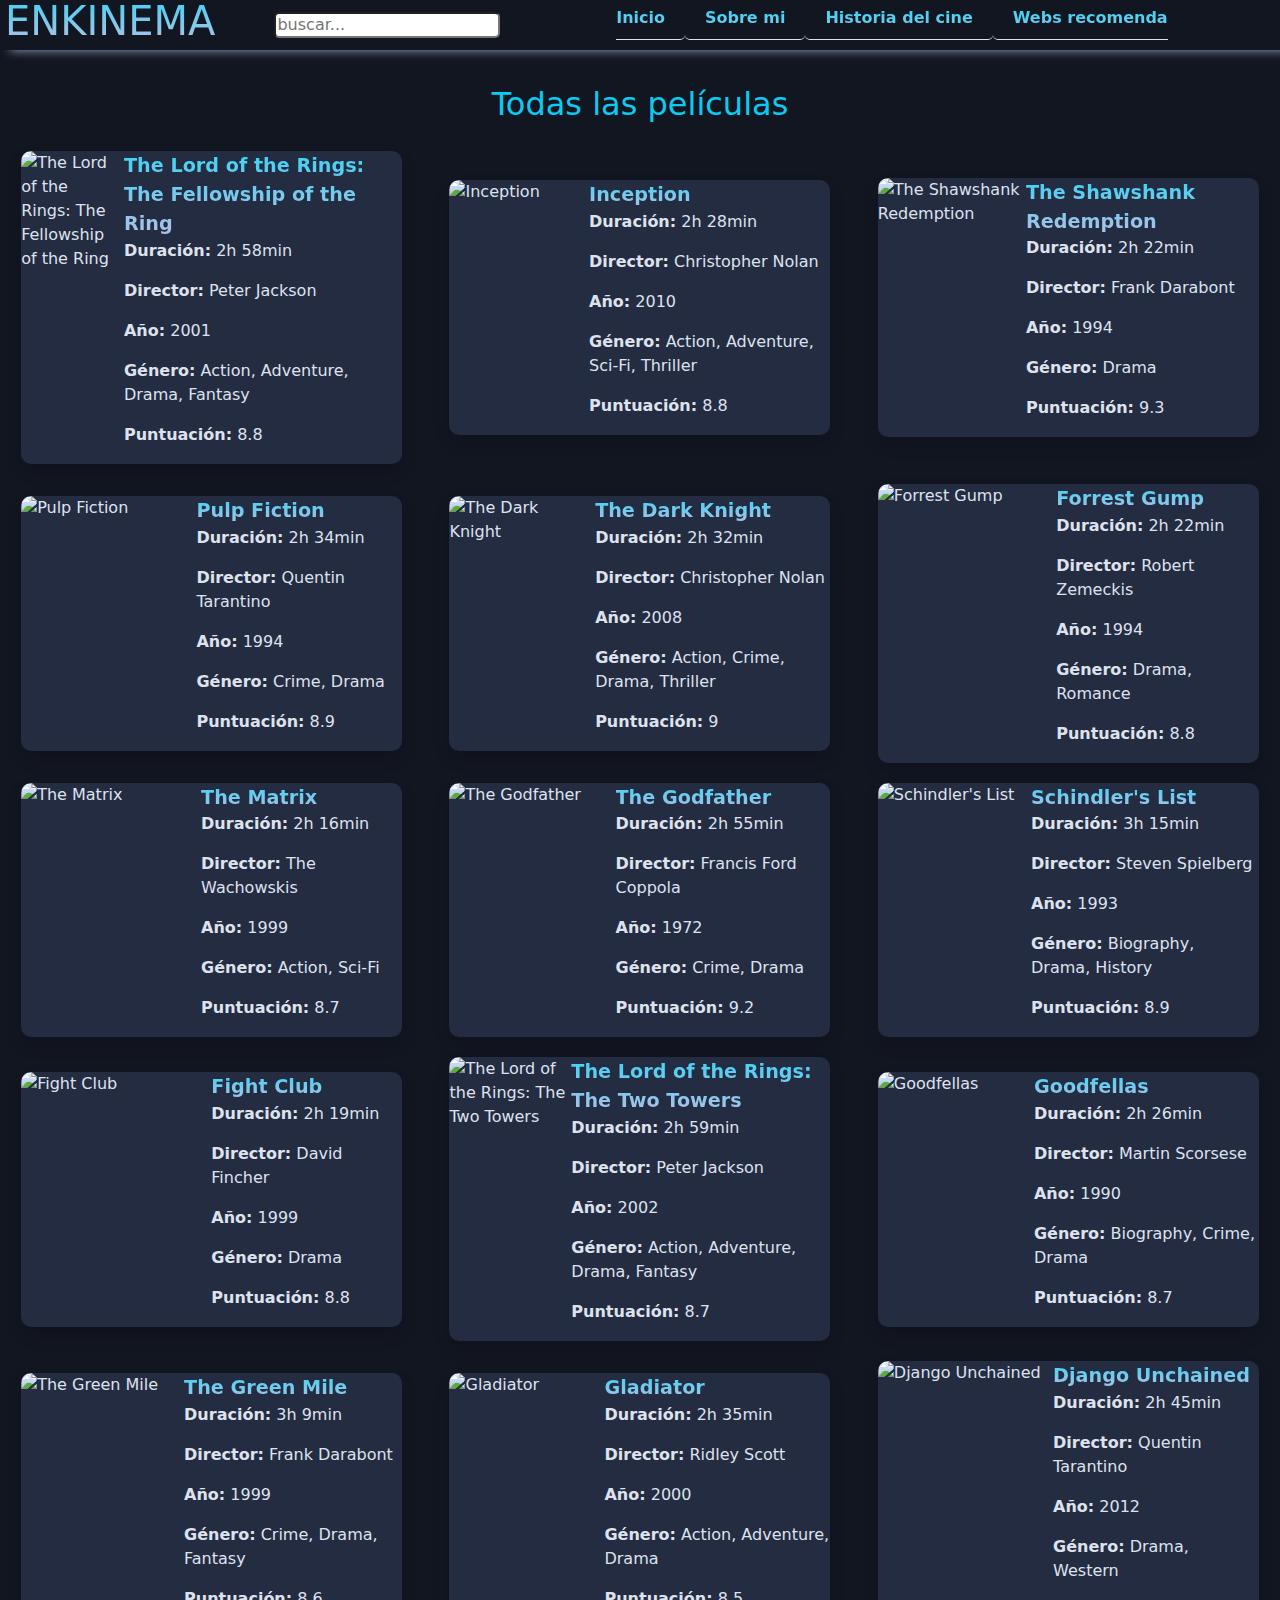
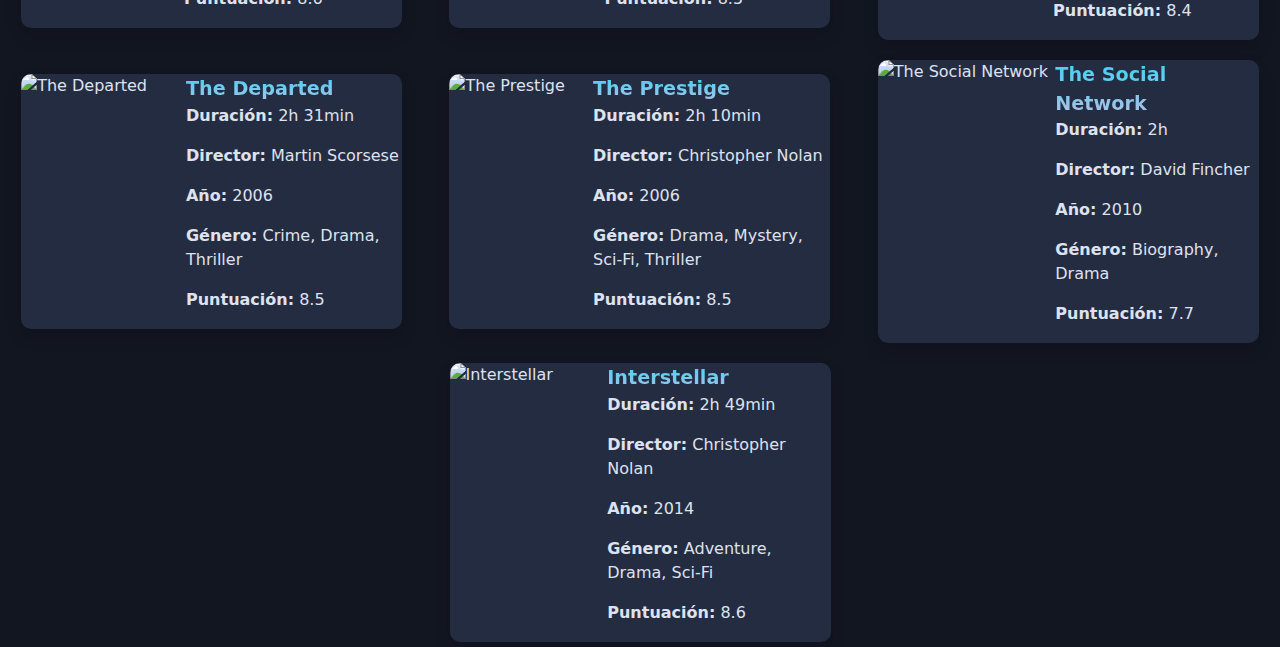
==== index.html @ 107191fd "proyecto enkinema front" ====
<!DOCTYPE html>
<html lang="en">
  <head>
    <meta charset="UTF-8" />
    <meta name="viewport" content="width=device-width, initial-scale=1.0" />
    <script src="https://ajax.googleapis.com/ajax/libs/jquery/3.7.1/jquery.min.js"></script>
    <title>Proyecto de M2</title>
    <link rel="stylesheet" href="https://cdn.jsdelivr.net/npm/bootstrap@5.3.2/dist/css/bootstrap.min.css">
    <link rel="stylesheet" href="./styles/global.css">
    <link rel="stylesheet" href="./styles/index.css">
  </head>
  <body>
    <header class="header">
      <h1>ENKINEMA</h1>
      <div class="actions">
        <div>
          <input type="search" placeholder="buscar...">
        </div>
        <nav class="navigation">
          <div class="hamburger">
            <div class="line"></div>
            <div class="line"></div>
            <div class="line"></div>
          </div>
          <ul class="links">
            <li><a href="./index.html">Inicio</a></li>
            <li><a href="./pages/about.html">Sobre mi</a></li>
            <li><a href="./pages/history.html">Historia del cine</a></li>
            <li><a href="./pages/webs.html">Webs recomendadas</a></li>
          </ul>
        </nav>
      </div>
    </header>
    <main>
      <h2 class="text-info">Todas las películas</h2>
      <section id="allMovies"></section>
    </main>
    <script src="./public/bundle.js"></script>
    <script src="https://cdn.jsdelivr.net/npm/@popperjs/core@2.11.8/dist/umd/popper.min.js" integrity="sha384-I7E8VVD/ismYTF4hNIPjVp/Zjvgyol6VFvRkX/vR+Vc4jQkC+hVqc2pM8ODewa9r" crossorigin="anonymous"></script>
    <script src="https://cdn.jsdelivr.net/npm/bootstrap@5.3.2/dist/js/bootstrap.min.js" integrity="sha384-BBtl+eGJRgqQAUMxJ7pMwbEyER4l1g+O15P+16Ep7Q9Q+zqX6gSbd85u4mG4QzX+" crossorigin="anonymous"></script>
  </body>
</html>
---- styles/global.css ----
html {
    box-sizing: border-box;
    display: flex;
    align-items: center;
    justify-content: center;
}

a {
    text-decoration: none;
    color: hsl(224, 20%, 80%);
    font-weight: bold;

    &:hover {
        filter: brightness(1.2);
    }
}

button {
    background: none;
    border: none;
    padding: 0;
}

/* definimos estilos globales */

html {
    background: hsl(224, 30%, 20%);
    scrollbar-width: thin;
    scrollbar-color: hsl(224, 10%, 90%) hsl(224, 10%, 10%);
}

body {
    position: relative;
    width: 100%;
    max-width: 1400px;
    min-height: 100vh;
    padding: 5px;
    background: hsl(224, 30%, 10%);
    display: flex;
    flex-direction: column;
    align-items: center;
    font-family: system-ui, -apple-system, BlinkMacSystemFont, 'Segoe UI', Roboto, Oxygen, Ubuntu, Cantarell, 'Open Sans', 'Helvetica Neue', sans-serif;
    color: hsl(224, 30%, 90%);
}
main {
    position: relative;
    width: 100%;
    padding-top: 80px;
    min-height: 98.5vh;
}

/* ESTILOS HEADER */

header {
    position: fixed;
    top: 0;
    left: 0;
    width: 100%;
    height: 50px;
    padding: 10px 5px;
    padding-right: 50px;
    display: flex;
    justify-content: space-between;
    align-items: center;
    backdrop-filter: blur(60px);
    box-shadow: 10px 0 10px hsl(224, 30%, 70%);
    z-index: 90;
}

.actions {
    display: flex;
    flex: 1;
    height: 100%;
    justify-content: end;
    align-items: center;
}

input {
    line-height: 1.3em;
    padding: 1px;
    margin-right: 20px;
    border-radius: 5px;
    outline: none;
}

.navigation {
    position: fixed;
    right: 3px;
    width: 40px;
    height: 40px;
    padding: 2px;
    overflow: hidden;
    transition: width .4s linear, height .3s linear;
}

.links {
    display: none;
}

.hamburger {
    position: relative;
    width: 40px;
    height: 40px;
    padding-right: 20px;
    cursor: pointer;

    &:hover {
        filter: brightness(1.3);
    }
}
  
.hamburger .line {
    display: block;
    width: 40px;
    height: 5px;
    margin-bottom: 10px;
    background: linear-gradient(to top, hsl(223, 50%, 80%), hsl(551,90%, 60%));
    border-radius: 2px;
    transition: all .3s ease-in-out;
}
  
.hamburger.closer .line {
    position: absolute;
    top: 40%;
    right: 0;
    transform: rotate(45deg);
}
.hamburger.closer .line:first-child {
    transform: rotate(-45deg);
}

.expanded {
    width: 80vw;
    height: 100vh;
    top: 0;
    right: 0;
    display: flex;
    flex-direction: column;
    background: hsla(224, 40%, 10%, 90%);
    filter: drop-shadow(0 0 5px hsl(224, 50%, 70%));
    z-index: 100;

    .links {
        width: 100%;
        height: 100%;
        display: flex;
        flex-direction: column;
        align-items: center;
        justify-content: space-around;
        font-size: 1.5em;

        li a {
            
            background: linear-gradient(to top, hsl(223, 50%, 80%), hsl(551,90%, 60%));
            background-clip: text;
            color: transparent;
        }
    }
}

/* ESTILOS GLOBALES  A ELEMENTOS DEL MAIN */

h1 {
    filter: drop-shadow(2px 2px 10px );
    background: linear-gradient(to top, hsl(223, 50%, 80%), hsl(551,90%, 60%));
    background-clip: text;
    color: transparent;
}

.playMovie {
    position: fixed;
    top: 20px;
    left: 0px;
    width: 100vw;
    height: 100vh;
    backdrop-filter: blur(80px);
    z-index: 10;
    display: none;
    flex-direction: column;
    justify-content: center;
    align-items: center;
    padding: 10px 0px;

    &.active {
        display: flex;
    }


    .movie {
        width: 97vw;
        height: 40vh;
        border-radius: 10px;
        box-shadow: inset 0px 0px 4px hsl(212, 10%, 90%), 0px 0px 1px hsl(211, 20%,80%);

        @media (min-width: 600px) {
            width: 90vw;
            height: 60vh;
        }
        @media (min-width: 1000px) {
            width: 80vw;
            height: 80vh;
        }
    }

    .movieNameContainer {
        width: 97%;
        display: flex;
        justify-content: space-between;
        align-items: center;
        padding: 5px 0px;

        @media (min-width: 600px) {
            justify-content: space-around;
        }

        .hamburger {
            display: block;
            align-self: flex-end;
            margin-right: 0px;
        }

        .movieName {
            background: linear-gradient(to top, hsl(223, 50%, 80%), hsl(551,90%, 60%));
            background-clip: text;
            color: transparent;
        }
    }
}

/* MEDIA QUERIES */

@media (min-width: 1200px) {
    /* HEADER */
    .actions {
        justify-content: space-around;

        input {
            width: 100%;
        }
    }

    .hamburger {
        display: none;
    }

    .navigation {
        position: relative;
        width: max-content;
        height: 100%;
        flex: .7;
        padding: 0;
    }

    .links {
        position: relative;
        display: flex;
        width: 100%;
        height: 100%;
        justify-content: center;
        align-items: center;

        li {
            position: relative;
            width: max-content;
            height: 100%;
            border-bottom: 1px solid;
            border-radius: 5px;
            align-content: center;

            &:hover {
                background-color: hsl(224, 20%, 80%);

                a{
                    color: hsl(224, 30%, 20%);
                }
            }
        }

        li a {
            width: max-content;
            height: 100%;
            padding: 20px;
            text-align: center;
            display: flex;
            flex-direction: column;
            justify-content: end;
            background: linear-gradient(to top, hsl(223, 50%, 80%), hsl(551,90%, 60%));
            background-clip: text;
            color: transparent;
        }
    }
}

li {
    list-style: none;
}
---- styles/index.css ----
main {
    position: relative;
    width: 100%;
    min-height: 100vh;

    h2 {
        text-align: center;
    }
}

#allMovies {
    width: 100%;
    height: max-content;
    padding-top: 20px;
    display: flex;
    flex-direction: column;
    align-items: center;
    flex-wrap: wrap;
    gap: 15px;

    @media (min-width: 650px) {
        flex-direction: row;
        justify-content: space-around;
        row-gap: 20px;
    }
}

.cardMovie {
    position: relative;
    display: flex;
    width: 80%;
    background: hsl(224, 30%, 20%);
    border-radius: 10px;
    overflow: hidden;
    cursor: pointer;

    &:hover {
        filter: drop-shadow(0px 0px 10px rgb(244, 111, 999)) ;
    }

    @media (min-width: 950px) {
        width: 30%;
        /* flex-direction: column-reverse; */
    }

    .imgMovie {
        width: 50%;

        /* @media (min-width: 950px) {
            width: 100%;
            height: 75%;
            object-fit: cover;
            object-position: top;
        } */
    }

    .dataMovieContainer {
        padding: 1px;
        padding-left: 4px;
        display: flex;
        flex-direction: column;
        justify-content: space-around;

        a {
            font-weight: 600;
            font-size: 1.2em;
            background: linear-gradient(to top, hsl(223, 50%, 80%), hsl(551,90%, 60%));
            background-clip: text;
            color: transparent;

            .span {
                font-weight: bold;
                color: hsl(224, 30%, 90%);
            }
        }
    }
}

.span {
    font-weight: bold;
    color: hsl(224, 30%, 90%);
}
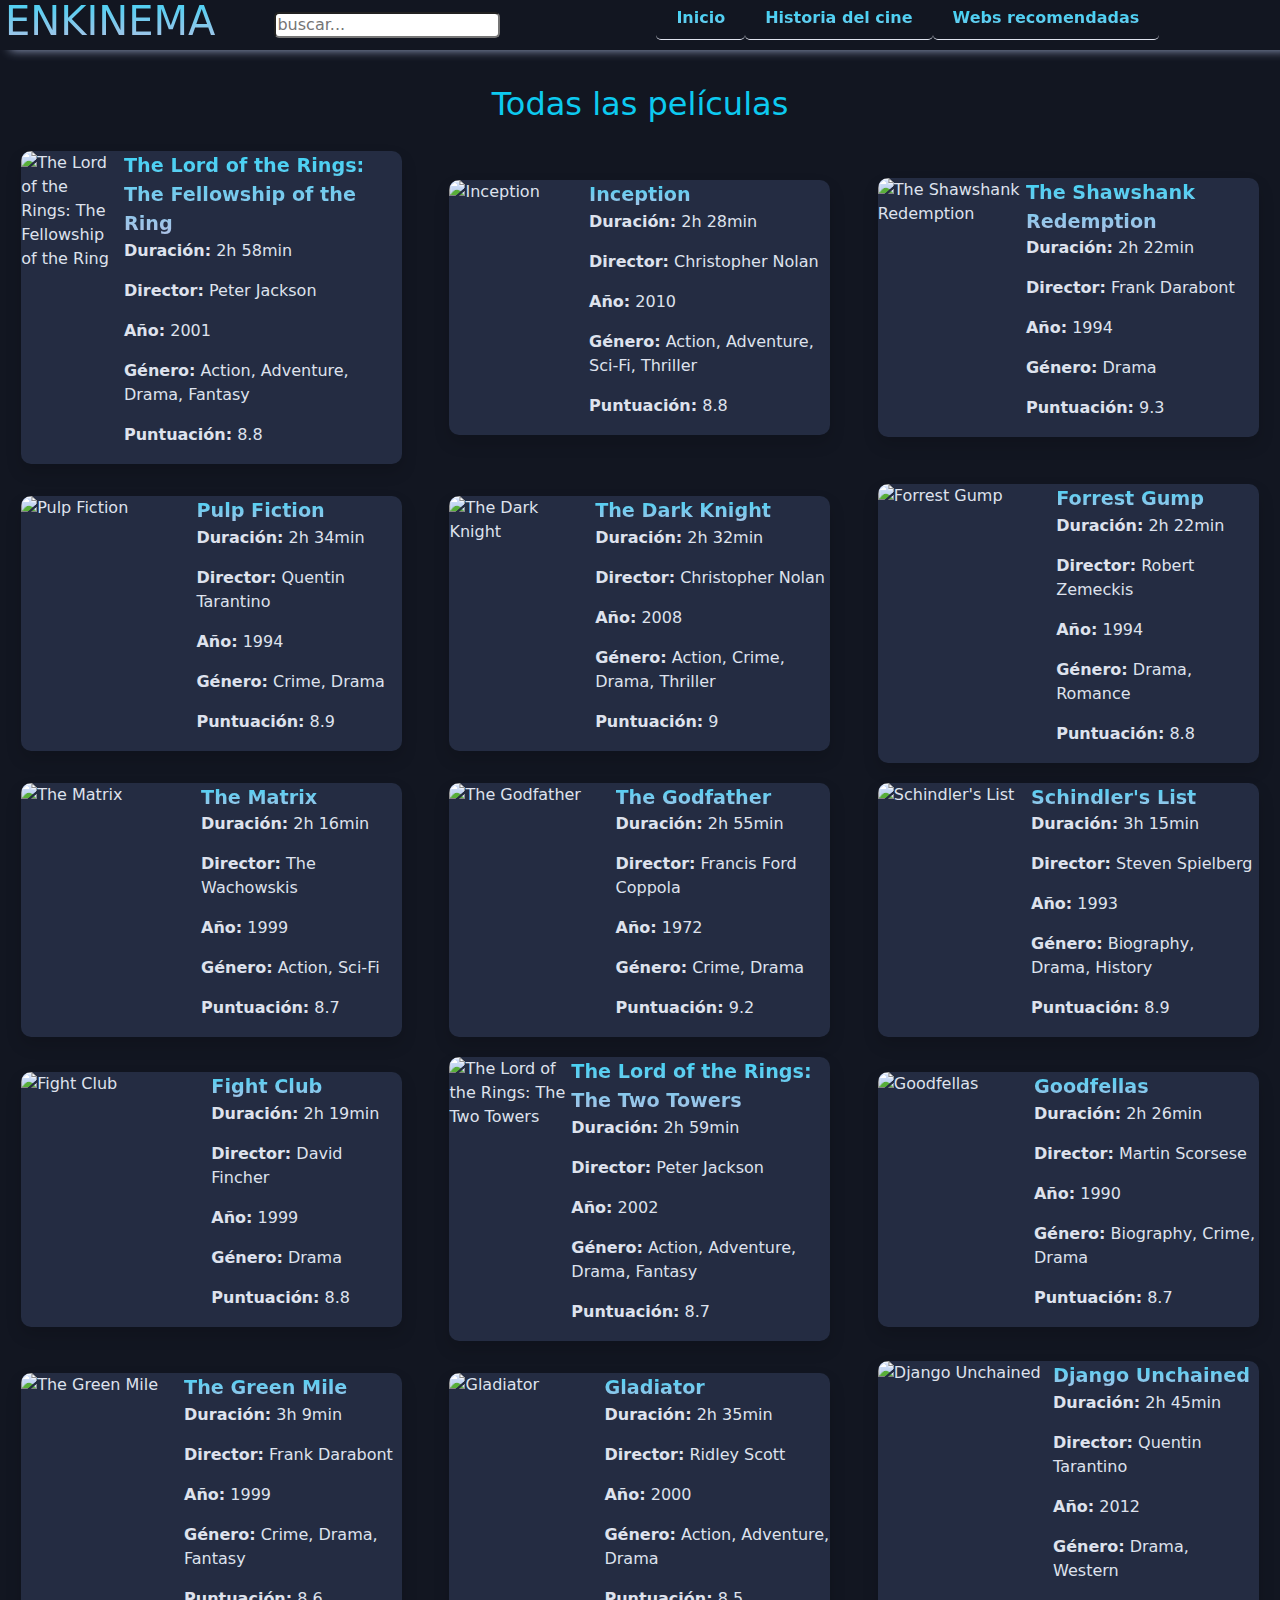
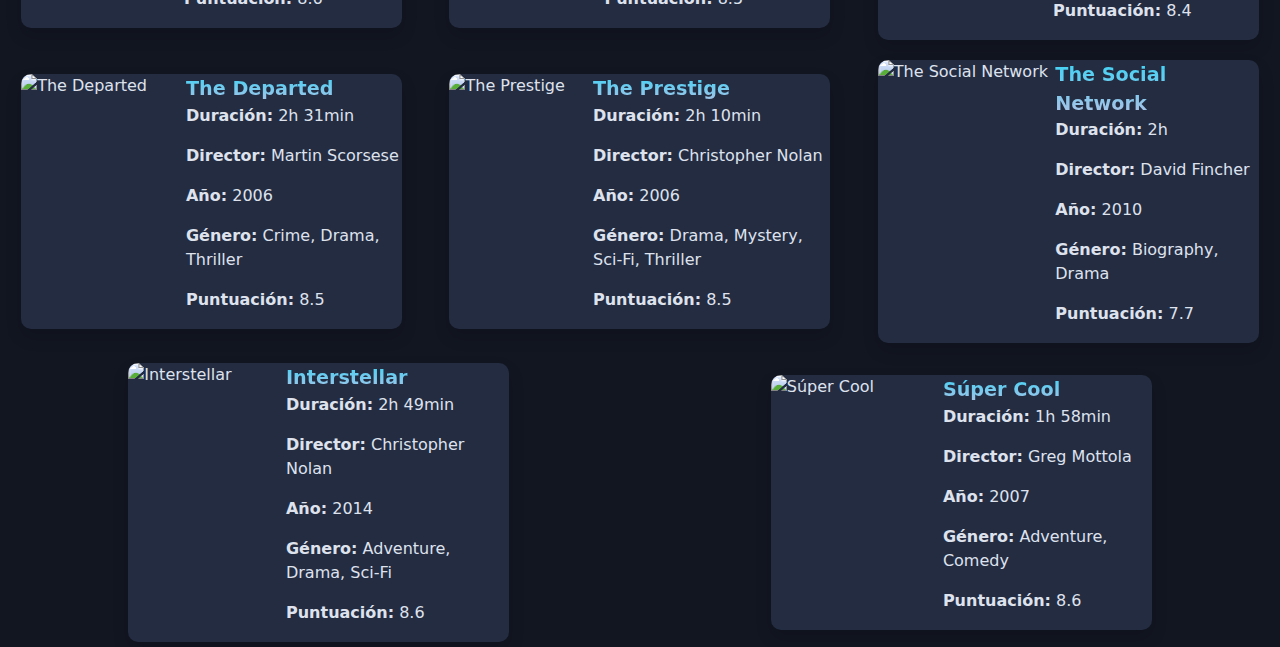
==== commit e580376d: "quitamos about" ====
--- a/index.html
+++ b/index.html
@@ -4,7 +4,7 @@
     <meta charset="UTF-8" />
     <meta name="viewport" content="width=device-width, initial-scale=1.0" />
     <script src="https://ajax.googleapis.com/ajax/libs/jquery/3.7.1/jquery.min.js"></script>
-    <title>Proyecto de M2</title>
+    <title>Enkinema</title>
     <link rel="stylesheet" href="https://cdn.jsdelivr.net/npm/bootstrap@5.3.2/dist/css/bootstrap.min.css">
     <link rel="stylesheet" href="./styles/global.css">
     <link rel="stylesheet" href="./styles/index.css">
@@ -24,7 +24,6 @@
           </div>
           <ul class="links">
             <li><a href="./index.html">Inicio</a></li>
-            <li><a href="./pages/about.html">Sobre mi</a></li>
             <li><a href="./pages/history.html">Historia del cine</a></li>
             <li><a href="./pages/webs.html">Webs recomendadas</a></li>
           </ul>
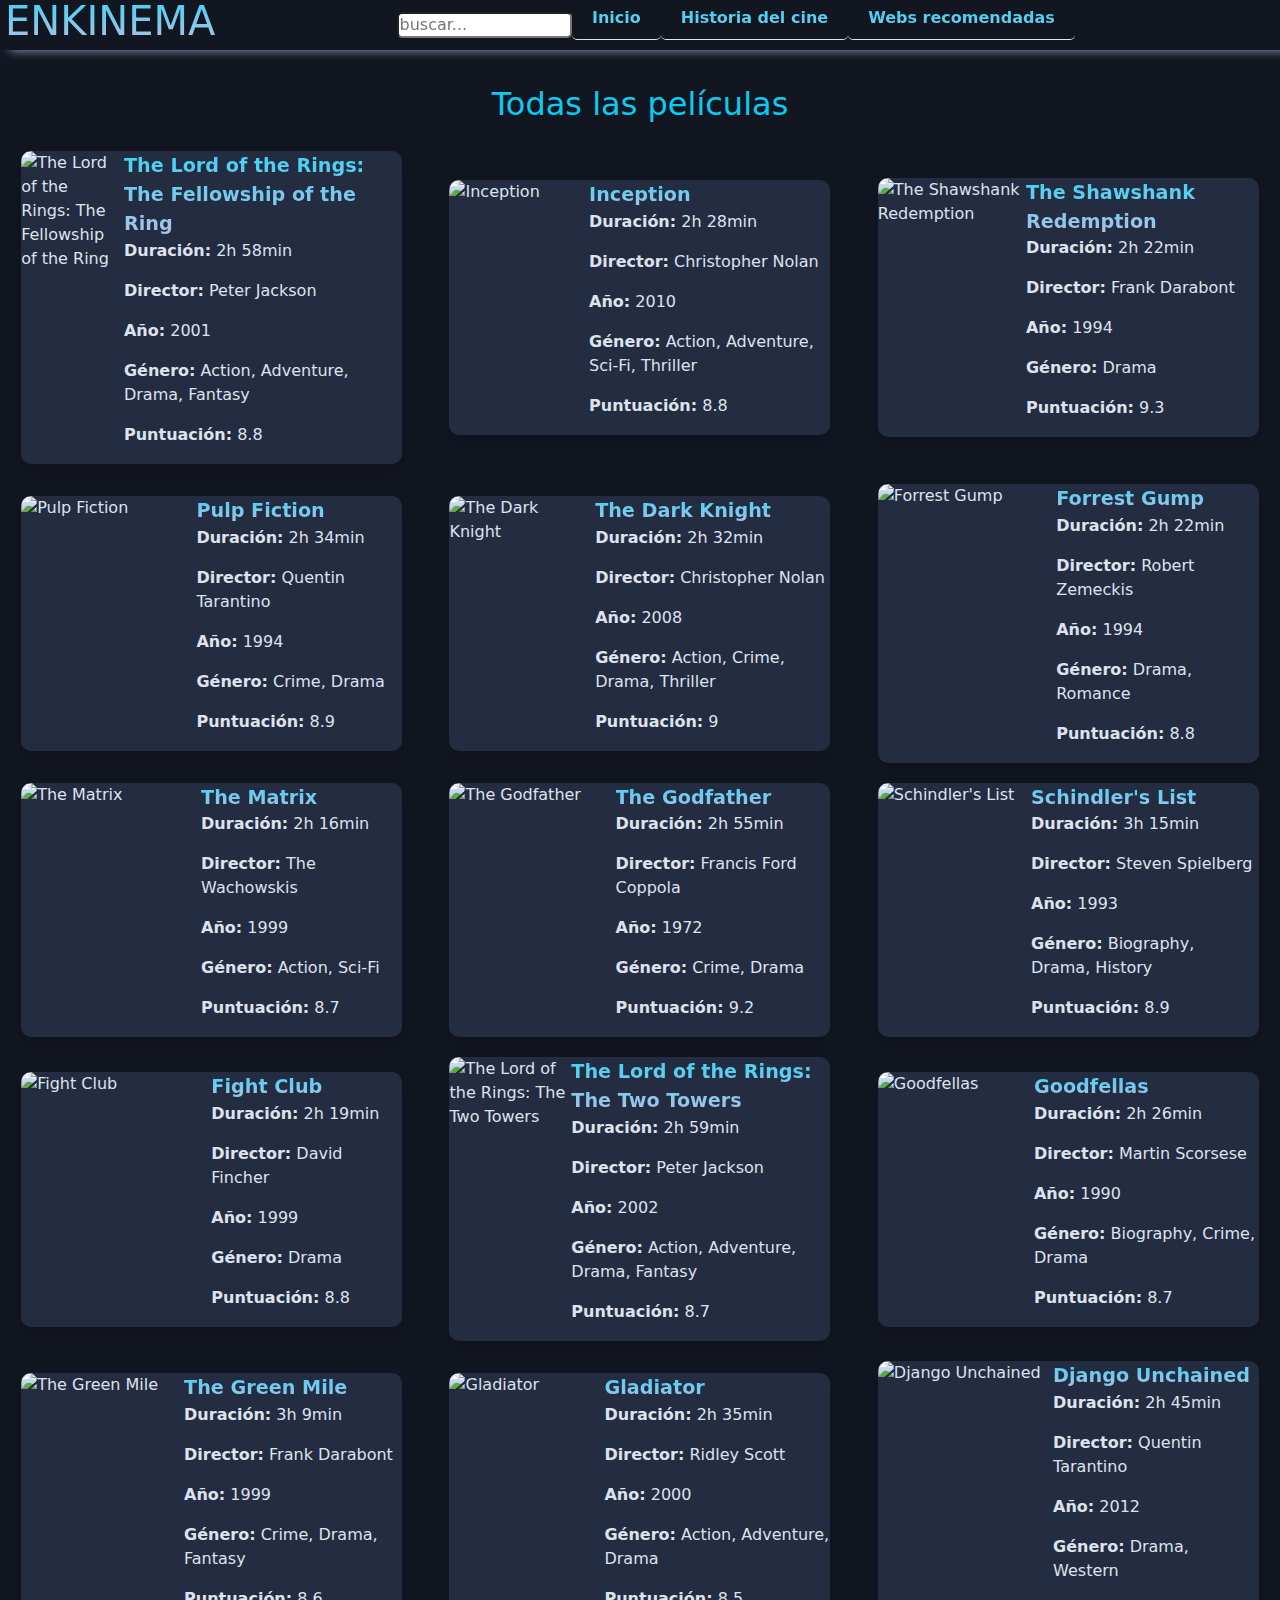
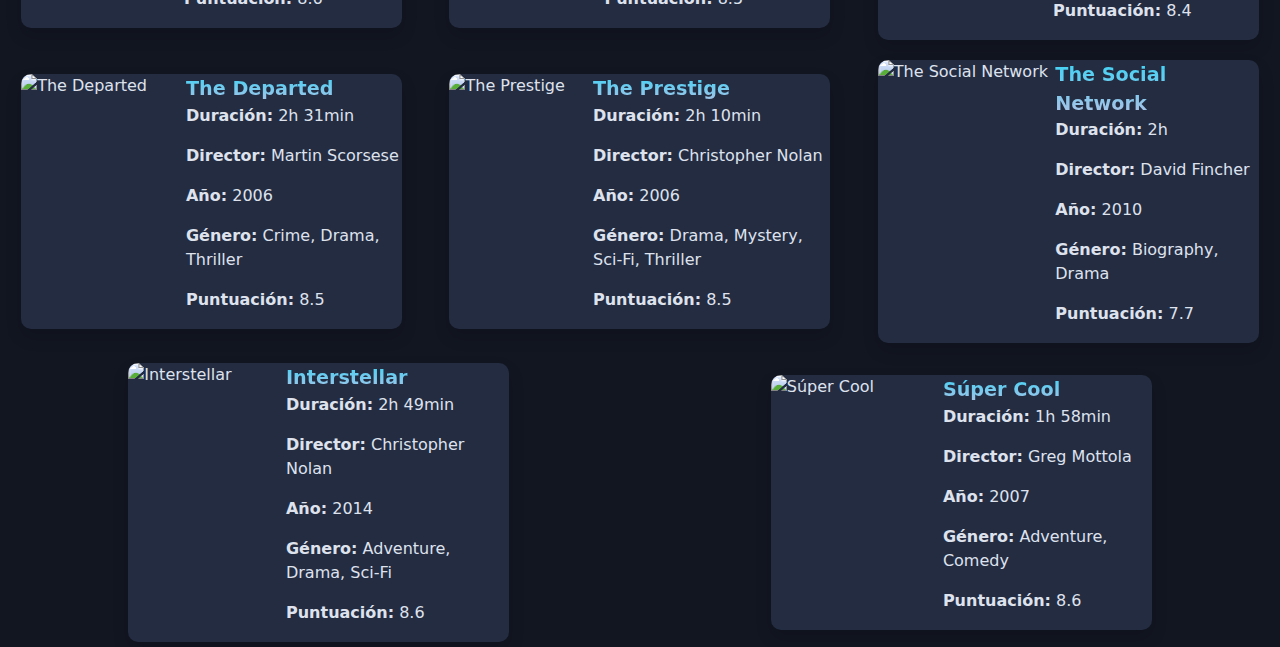
==== commit 8b23c5b4: "fix paginas secundarias nav" ====
--- a/index.html
+++ b/index.html
@@ -13,9 +13,6 @@
     <header class="header">
       <h1>ENKINEMA</h1>
       <div class="actions">
-        <div>
-          <input type="search" placeholder="buscar...">
-        </div>
         <nav class="navigation">
           <div class="hamburger">
             <div class="line"></div>
@@ -23,6 +20,9 @@
             <div class="line"></div>
           </div>
           <ul class="links">
+            <div>
+              <input type="search" placeholder="buscar...">
+            </div>
             <li><a href="./index.html">Inicio</a></li>
             <li><a href="./pages/history.html">Historia del cine</a></li>
             <li><a href="./pages/webs.html">Webs recomendadas</a></li>
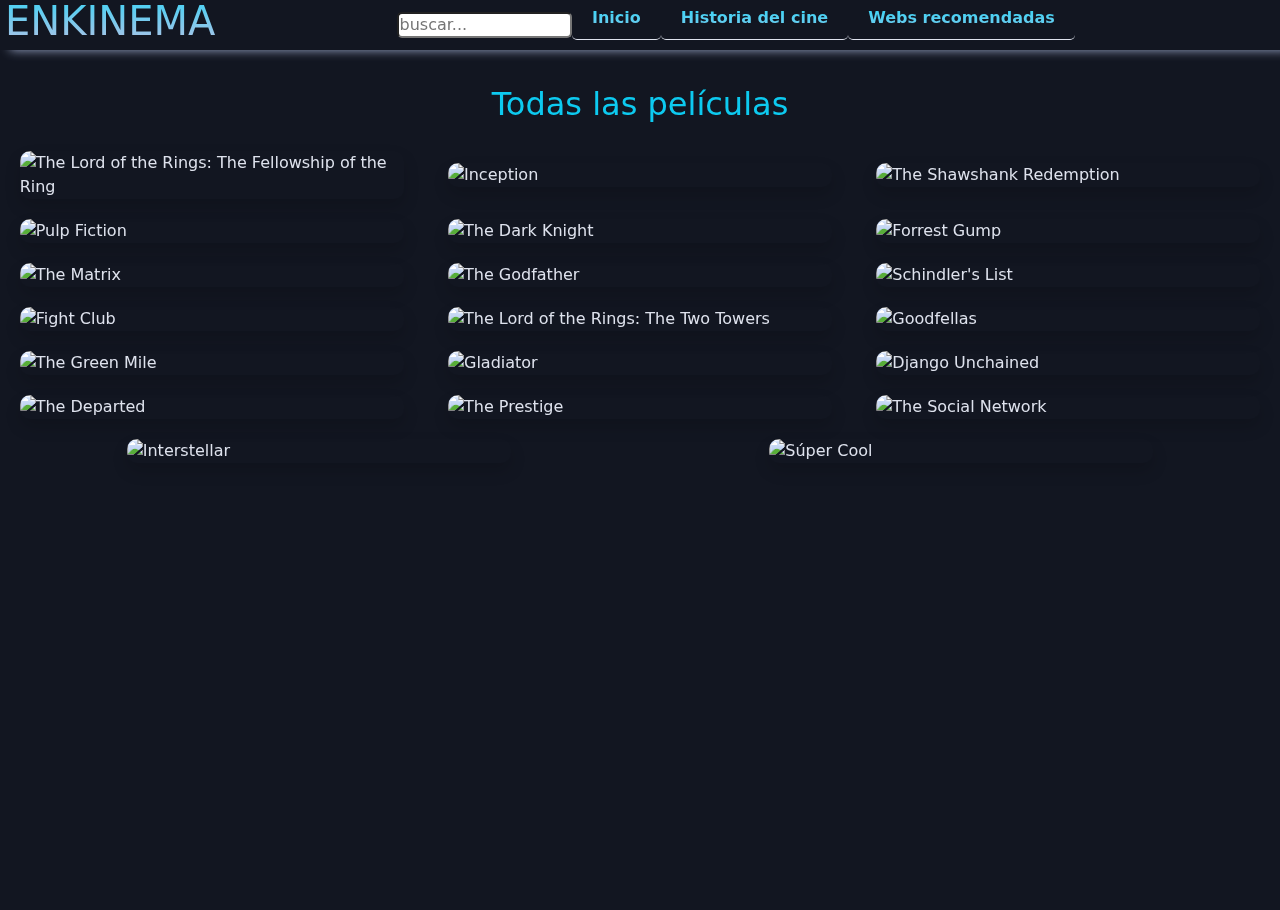
==== commit ff65f31d: "fix inicio no cargaba" ====
--- a/index.html
+++ b/index.html
@@ -23,7 +23,7 @@
             <div>
               <input type="search" placeholder="buscar...">
             </div>
-            <li><a href="./index.html">Inicio</a></li>
+            <li><a href="#">Inicio</a></li>
             <li><a href="./pages/history.html">Historia del cine</a></li>
             <li><a href="./pages/webs.html">Webs recomendadas</a></li>
           </ul>
--- a/styles/global.css
+++ b/styles/global.css
@@ -167,6 +167,7 @@
     color: transparent;
 }
 
+/* reproductor */
 .playMovie {
     position: fixed;
     top: 20px;
@@ -256,7 +257,7 @@
         display: flex;
         width: 100%;
         height: 100%;
-        justify-content: center;
+        justify-content: space-around;
         align-items: center;
 
         li {
--- a/styles/index.css
+++ b/styles/index.css
@@ -1,6 +1,6 @@
 main {
     position: relative;
-    width: 100%;
+    width: 100vw;
     min-height: 100vh;
 
     h2 {
@@ -16,7 +16,7 @@
     flex-direction: column;
     align-items: center;
     flex-wrap: wrap;
-    gap: 15px;
+    gap: 15px 5px;
 
     @media (min-width: 650px) {
         flex-direction: row;
@@ -28,14 +28,27 @@
 .cardMovie {
     position: relative;
     display: flex;
+    min-width: 150px;
     width: 80%;
-    background: hsl(224, 30%, 20%);
     border-radius: 10px;
     overflow: hidden;
     cursor: pointer;
 
     &:hover {
-        filter: drop-shadow(0px 0px 10px rgb(244, 111, 999)) ;
+        filter: drop-shadow(0px 0px 10px rgb(24, 211, 222)) ;
+        
+        .dataMovieContainer {
+            width: 100%;
+            z-index: 2;
+        }
+    }
+    @media (min-width: 450px) {
+        width: 60%;
+        /* flex-direction: column-reverse; */
+    }
+    @media (min-width: 650px) {
+        width: 40%;
+        /* flex-direction: column-reverse; */
     }
 
     @media (min-width: 950px) {
@@ -44,7 +57,8 @@
     }
 
     .imgMovie {
-        width: 50%;
+        min-width: 100px;
+        width: 100%;
 
         /* @media (min-width: 950px) {
             width: 100%;
@@ -55,11 +69,16 @@
     }
 
     .dataMovieContainer {
+        position: absolute;
         padding: 1px;
         padding-left: 4px;
         display: flex;
         flex-direction: column;
         justify-content: space-around;
+        backdrop-filter: blur(90px);
+        border-radius: 10px;
+        z-index: -1;
+        filter: drop-shadow(0 0 2px #000) drop-shadow(0 0 4px #000);
 
         a {
             font-weight: 600;
